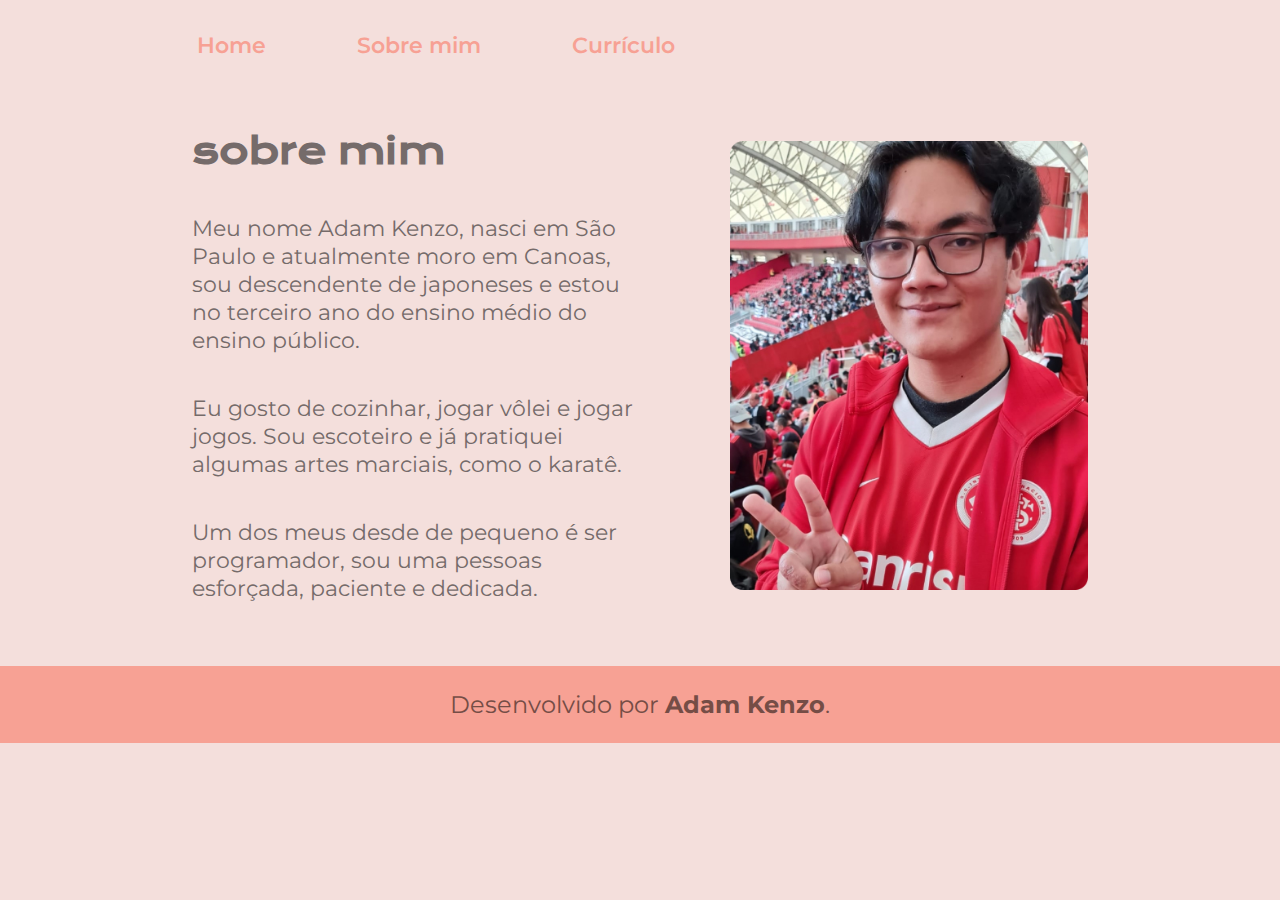
==== about.html @ 86fed56a "Add files via upload" ====
<!DOCTYPE html>
<html lang="pt-br">
<head>
    <meta charset="UTF-8">
    <meta http-equiv="X-UA-Compatible" content="IE=edge">
    <meta name="viewport" content="width=device-width, initial-scale=1.0">
    <title>Sobre mim</title>
    <link rel="stylesheet" href="./styles/style.css">
</head>
<body>
    <header class="cabecalho">
        <nav class="cabecalho__menu">
            <a class="cabecalho__menu__link" href="index.html">Home</a>
            <a class="cabecalho__menu__link" href="about.html">Sobre mim</a>
            <a class="cabecalho__menu__link" href="curriculo.html">Currículo</a>
        </nav>
    </header>
   <main class="apresentacao">
        <section class="apresentacao__conteudo">
            <h1 class="apresentacao__conteudo__titulo">
            sobre mim
            </h1>
            <p class="apresentacao__conteudo__texto">Meu nome Adam Kenzo, nasci em São Paulo e atualmente moro em Canoas, sou descendente de japoneses e estou no terceiro ano do ensino médio do ensino público.</p>
            <p class="apresentacao__conteudo__texto">Eu gosto de cozinhar, jogar vôlei e jogar jogos. Sou escoteiro e já pratiquei algumas artes marciais, como o karatê.</p>
            <p class="apresentacao__conteudo__texto">Um dos meus desde de pequeno é ser programador, sou uma pessoas esforçada, paciente e dedicada.</p>
        </section>
        <img class="apresentacao__imagem" src="./assets/testeEu 1 (1) 2.png" alt="foto AdamKenzo">
   </main>
   <footer class="rodape">
        <p class="rodape__conteudo">Desenvolvido por <a class="rodape__nome" href="about.html">Adam Kenzo</a>. </p>
    </footer>
</body>
</html>
---- styles/style.css ----
@import url('https://fonts.googleapis.com/css2?family=Krona+One&family=Montserrat:wght@400;600&display=swap');

:root {
    --cor-primaria: #F4DFDC;
    --cor-secundaria: #756B6A;
    --cor-terciaria: #F7A194;
    --cor-terciaria-hover: #dbc7c5;
    --cor-quaternaria: #754D46;
    --cor-quinaria: #C2B1AE;

    --fonte-primaria: 'Krona One', sans-serif;
    --fonte-secundaria: 'Montserrat', sans-serif;
}

* {
    margin: 0;
    padding: 0;
}

body {
    box-sizing: border-box;
    /* height: 100vh; */
    background-color: var(--cor-primaria);
    color: var(--cor-secundaria);
}

.cabecalho {
    padding: 2% 0% 0% 15%;
}

.cabecalho__menu {
    display: flex;
    gap: 80px;
}

.cabecalho__menu__link{
    font-family: var(--fonte-secundaria);
    font-size: 1.4rem;
    font-weight: 600;
    color: var(--cor-terciaria);
    text-decoration: none;

    padding:  0.5% 0.5% ;
    border-radius: 8px;

    transition: 1s;
    cursor: pointer;
}

.cabecalho__menu__link:hover {
    background-color: var(--cor-terciaria-hover);  
    transition: 0.5s;
    
}

.apresentacao{
    padding: 5% 15%;
    display: flex;
    align-items: center;
    justify-content: space-between;
    gap: 82px;
}

.apresentacao__conteudo{
    width: 50%;
    display: flex;
    flex-direction: column;
    gap: 40px;
}

.apresentacao__conteudo__titulo{
    font-size: 2.25rem;
    font-family: var(--fonte-primaria);
}

.titulo-destaque {
    color: var(--cor-terciaria);
}


.apresentacao__conteudo__texto{
    font-size: 1.4rem;
    font-family: var(--fonte-secundaria);
    font-weight: 400;
}

.apresentacao__conteudo__texto a{
    text-decoration: none;
    color: var(--cor-terciaria);
}

.titulo-destaque2 {
    color: var(--cor-quaternaria);
}

.apresentacao__links {
    display: flex;
    flex-direction: column;
    justify-content: space-between;
    align-items: center;
    gap: 32px;

}

.apresentacao__links__subtitulo{
    font-family: var(--fonte-primaria);
    font-weight: 400;
    font-size: 1.4rem;
}

.apresentacao__links__navegacao {
    display: flex;
    justify-content: center;
    gap: 16px;
    border: 2px solid var(--cor-quinaria);
    width: 50%;
    text-align: center;
    border-radius: 8px;
    font-size: 1.4rem;
    text-decoration: none;
    color: var(--cor-quaternaria);  
    padding: 21.5px 0;
    font-family: var(--fonte-secundaria);
    font-weight: 600;

    transition: 1s;
    cursor: pointer;
}

.apresentacao__links__navegacao:hover {
    background-color: var(--cor-quaternaria);  
    color: var(--cor-quinaria);
    transition: 1s;
}

.apresentacao__imagem{
    width: 40%;

}

.rodape{
    color: var(--cor-quaternaria);
    background-color: var(--cor-terciaria);
    padding: 24px;
    text-align: center;
    font-family: var(--fonte-secundaria);
    font-size: 1.5rem;
    font-weight: 400;
}

.rodape__nome{
    text-decoration: none;
    font-weight: bold;
    color: var(--cor-quaternaria);
}

@media (max-width: 1200px) {

    
    .cabecalho {
        padding: 10%;
    }

    .cabecalho__menu {
        justify-content: center;
    }

    .apresentacao{
        flex-direction: column-reverse;
        padding: 5%;
    }

    .apresentacao__conteudo{
        width: auto;
    }

}
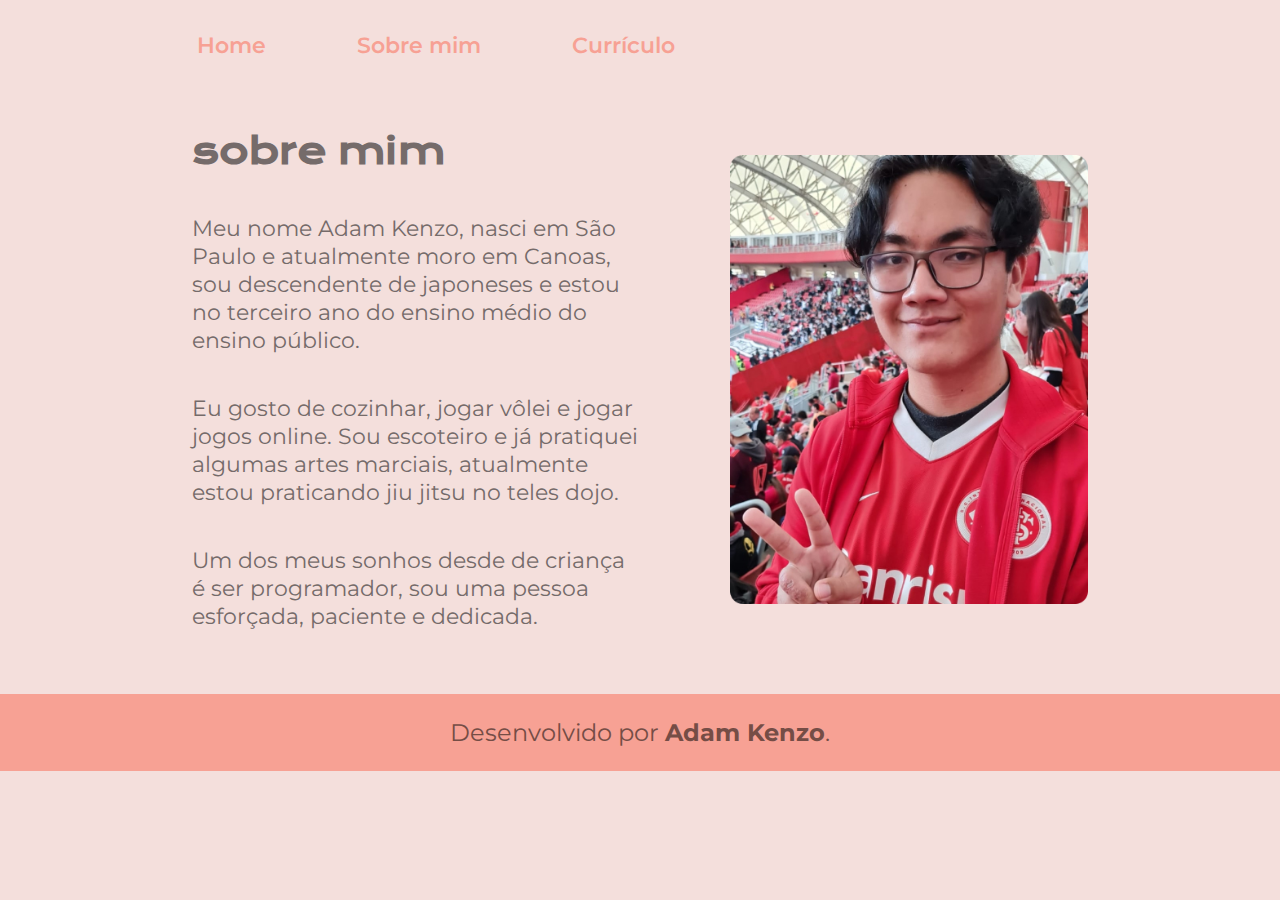
==== commit d37d3031: "atualizando o texto do about" ====
--- a/about.html
+++ b/about.html
@@ -21,8 +21,8 @@
             sobre mim
             </h1>
             <p class="apresentacao__conteudo__texto">Meu nome Adam Kenzo, nasci em São Paulo e atualmente moro em Canoas, sou descendente de japoneses e estou no terceiro ano do ensino médio do ensino público.</p>
-            <p class="apresentacao__conteudo__texto">Eu gosto de cozinhar, jogar vôlei e jogar jogos. Sou escoteiro e já pratiquei algumas artes marciais, como o karatê.</p>
-            <p class="apresentacao__conteudo__texto">Um dos meus desde de pequeno é ser programador, sou uma pessoas esforçada, paciente e dedicada.</p>
+            <p class="apresentacao__conteudo__texto">Eu gosto de cozinhar, jogar vôlei e jogar jogos online. Sou escoteiro e já pratiquei algumas artes marciais, atualmente estou praticando jiu jitsu no teles dojo.</p>
+            <p class="apresentacao__conteudo__texto">Um dos meus sonhos desde de criança é ser programador, sou uma pessoa esforçada, paciente e dedicada.</p>
         </section>
         <img class="apresentacao__imagem" src="./assets/testeEu 1 (1) 2.png" alt="foto AdamKenzo">
    </main>
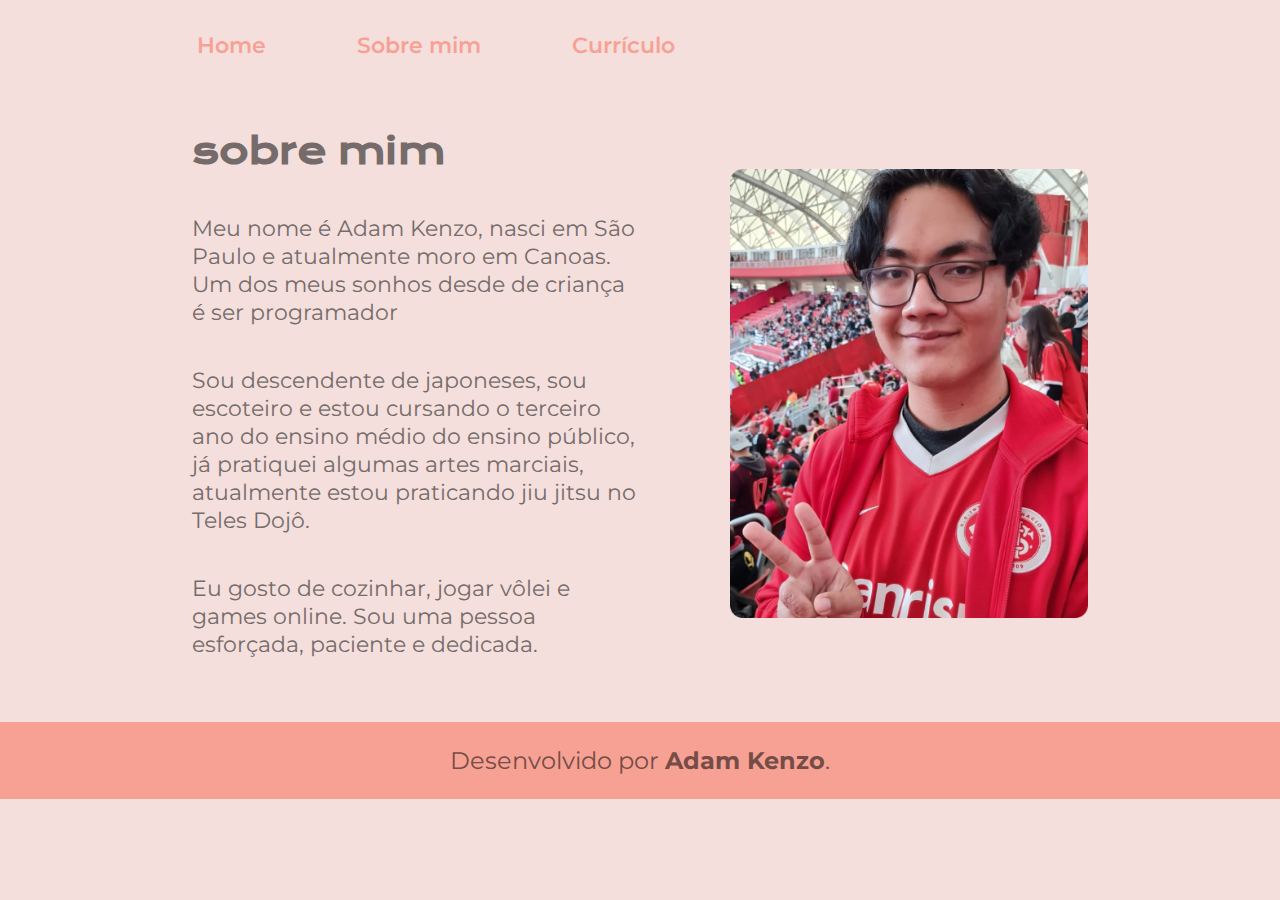
==== commit 1e1eb111: "arrumando o texto do about" ====
--- a/about.html
+++ b/about.html
@@ -20,9 +20,9 @@
             <h1 class="apresentacao__conteudo__titulo">
             sobre mim
             </h1>
-            <p class="apresentacao__conteudo__texto">Meu nome Adam Kenzo, nasci em São Paulo e atualmente moro em Canoas, sou descendente de japoneses e estou no terceiro ano do ensino médio do ensino público.</p>
-            <p class="apresentacao__conteudo__texto">Eu gosto de cozinhar, jogar vôlei e jogar jogos online. Sou escoteiro e já pratiquei algumas artes marciais, atualmente estou praticando jiu jitsu no teles dojo.</p>
-            <p class="apresentacao__conteudo__texto">Um dos meus sonhos desde de criança é ser programador, sou uma pessoa esforçada, paciente e dedicada.</p>
+            <p class="apresentacao__conteudo__texto">Meu nome é Adam Kenzo, nasci em São Paulo e atualmente moro em Canoas. Um dos meus sonhos desde de criança é ser programador</p>
+            <p class="apresentacao__conteudo__texto">Sou descendente de japoneses, sou escoteiro e estou cursando o terceiro ano do ensino médio do ensino público, já pratiquei algumas artes marciais, atualmente estou praticando jiu jitsu no Teles Dojô.</p>
+            <p class="apresentacao__conteudo__texto">Eu gosto de cozinhar, jogar vôlei e games online. Sou uma pessoa esforçada, paciente e dedicada. </p>
         </section>
         <img class="apresentacao__imagem" src="./assets/testeEu 1 (1) 2.png" alt="foto AdamKenzo">
    </main>
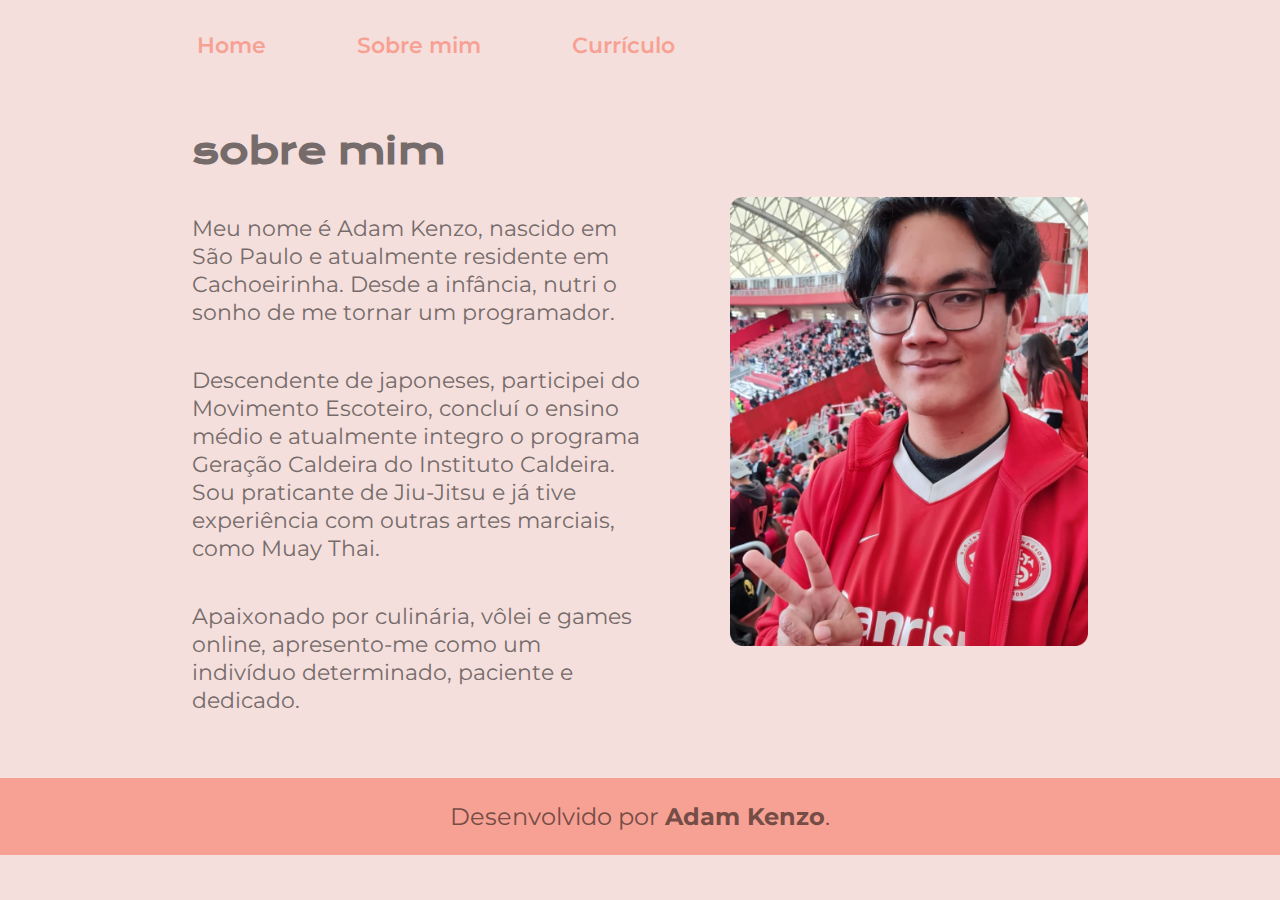
==== commit 42e07b88: "Update about.html" ====
--- a/about.html
+++ b/about.html
@@ -20,9 +20,9 @@
             <h1 class="apresentacao__conteudo__titulo">
             sobre mim
             </h1>
-            <p class="apresentacao__conteudo__texto">Meu nome é Adam Kenzo, nasci em São Paulo e atualmente moro em Canoas. Um dos meus sonhos desde de criança é ser programador</p>
-            <p class="apresentacao__conteudo__texto">Sou descendente de japoneses, sou escoteiro e estou cursando o terceiro ano do ensino médio do ensino público, já pratiquei algumas artes marciais, atualmente estou praticando jiu jitsu no Teles Dojô.</p>
-            <p class="apresentacao__conteudo__texto">Eu gosto de cozinhar, jogar vôlei e games online. Sou uma pessoa esforçada, paciente e dedicada. </p>
+            <p class="apresentacao__conteudo__texto">Meu nome é Adam Kenzo, nascido em São Paulo e atualmente residente em Cachoeirinha. Desde a infância, nutri o sonho de me tornar um programador.</p>
+            <p class="apresentacao__conteudo__texto">Descendente de japoneses, participei do Movimento Escoteiro, concluí o ensino médio e atualmente integro o programa Geração Caldeira do Instituto Caldeira. Sou praticante de Jiu-Jitsu e já tive experiência com outras artes marciais, como Muay Thai.</p>
+            <p class="apresentacao__conteudo__texto">Apaixonado por culinária, vôlei e games online, apresento-me como um indivíduo determinado, paciente e dedicado. </p>
         </section>
         <img class="apresentacao__imagem" src="./assets/testeEu 1 (1) 2.png" alt="foto AdamKenzo">
    </main>
@@ -30,4 +30,4 @@
         <p class="rodape__conteudo">Desenvolvido por <a class="rodape__nome" href="about.html">Adam Kenzo</a>. </p>
     </footer>
 </body>
-</html>+</html>
